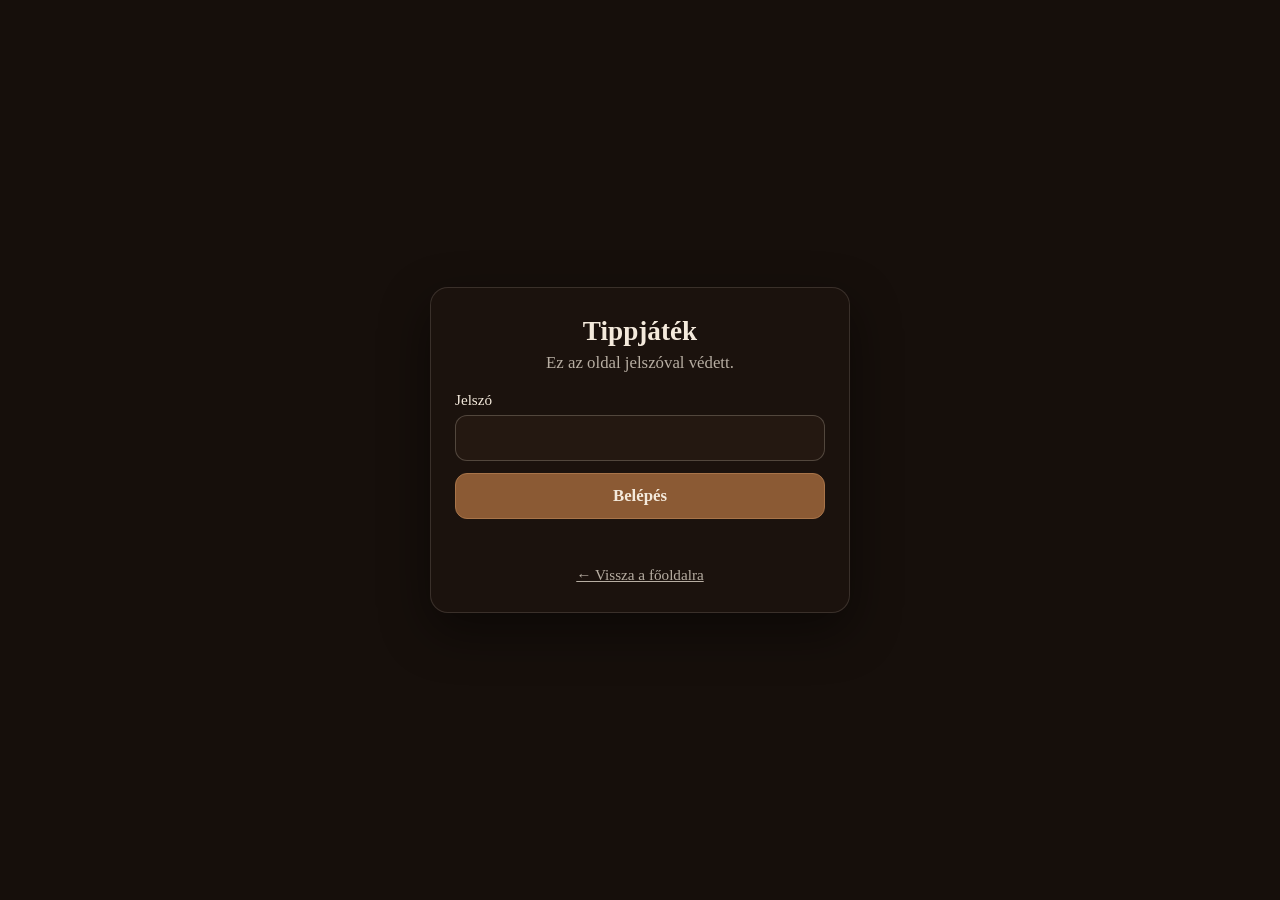
==== tippjatek.html @ b344c518 "Add the tippjatek prediction poll. Guests unlock with the seating password, pick their name from the" ====
<!doctype html>
<html lang="hu">
<head>
<meta charset="utf-8">
<meta name="viewport" content="width=device-width, initial-scale=1, viewport-fit=cover">
<meta name="robots" content="noindex, nofollow">
<meta http-equiv="Content-Security-Policy" content="default-src 'self'; script-src 'self' 'unsafe-inline'; style-src 'self' 'unsafe-inline'; img-src 'self' data:; connect-src 'self' https://tippjatek.eszunkiszunkmulatunk.workers.dev">
<title>Tippjáték — Bea &amp; Gábor</title>
<link rel="icon" type="image/svg+xml" href="./favicon.svg">
<style>
:root { color-scheme: dark; }
* { box-sizing: border-box; }
body {
  margin: 0;
  min-height: 100vh;
  background: #160f0b;
  color: #f4eadc;
  font-family: "Cormorant Garamond", ui-serif, Georgia, "Times New Roman", serif;
}
body:not(.unlocked) { display: grid; place-items: center; padding: 24px; }

/* Gate — identical in behaviour to the seating page. */
.gate {
  width: min(420px, 100%);
  padding: 28px 24px;
  border: 1px solid rgba(244, 234, 220, .14);
  border-radius: 18px;
  background: #1b120d;
  box-shadow: 0 18px 50px rgba(0, 0, 0, .45);
  text-align: center;
}
.gate h1 { margin: 0 0 6px; font-size: 1.7rem; font-weight: 600; }
.gate p { margin: 0 0 18px; color: rgba(244, 234, 220, .72); font-size: 1.05rem; }
.gate label { display: block; text-align: left; font-size: .95rem; margin-bottom: 6px; }
.gate input, .gate button {
  width: 100%;
  font: inherit;
  font-size: 1.05rem;
  padding: 12px 14px;
  border-radius: 12px;
  border: 1px solid rgba(244, 234, 220, .22);
  background: #241811;
  color: #f4eadc;
}
.gate button { margin-top: 12px; background: #8b5a34; border-color: #a87449; cursor: pointer; font-weight: 600; }
.gate button:disabled { opacity: .6; cursor: progress; }
.gate .error { margin: 12px 0 0; color: #e7a17a; min-height: 1.3em; font-size: .95rem; }
.gate .back { display: inline-block; margin-top: 16px; color: rgba(244, 234, 220, .72); font-size: .95rem; }

/* Poll — prediction-market layout on the wedding palette.
   Question text stays Cormorant serif; every number is sans with tabular
   figures, so percentages line up column-wise the way market odds do. */
.poll-wrap { display: none; width: min(600px, 100%); margin: 0 auto; padding: 0 14px 64px; }
body.unlocked .poll-wrap { display: block; }

.poll-topbar {
  position: sticky;
  top: 0;
  z-index: 5;
  display: flex;
  align-items: baseline;
  justify-content: space-between;
  gap: 12px;
  margin: 0 -14px 18px;
  padding: 14px 20px;
  background: rgba(22, 15, 11, .92);
  backdrop-filter: blur(8px);
  border-bottom: 1px solid rgba(244, 234, 220, .1);
}
.poll-topbar h1 { margin: 0; font-size: 1.35rem; font-weight: 600; letter-spacing: .01em; }
.poll-progress {
  font-family: ui-sans-serif, system-ui, -apple-system, "Segoe UI", sans-serif;
  font-variant-numeric: tabular-nums;
  font-size: .82rem;
  letter-spacing: .04em;
  text-transform: uppercase;
  color: rgba(244, 234, 220, .5);
  white-space: nowrap;
}
.poll-progress b { color: #d6b36b; font-weight: 600; }

.poll-head { padding: 4px 6px 20px; }
.poll-head p { margin: 0; color: rgba(244, 234, 220, .62); font-size: 1.02rem; line-height: 1.5; }
.poll-back { display: inline-block; margin: 18px 0 0 6px; color: rgba(244, 234, 220, .5); font-size: .92rem; }

.poll-card {
  margin: 0 0 12px;
  padding: 18px 18px 14px;
  border: 1px solid rgba(244, 234, 220, .11);
  border-radius: 14px;
  background: #1b120d;
}
.poll-question { margin: 0 0 14px; font-size: 1.22rem; font-weight: 600; line-height: 1.3; }
.poll-prompt { margin: 0 0 10px; color: rgba(244, 234, 220, .7); }
.poll-who {
  margin: 0 0 16px;
  padding: 0 6px;
  color: rgba(244, 234, 220, .78);
  font-size: 1.02rem;
}

/* Guest picker */
.poll-input {
  width: 100%;
  font: inherit;
  font-size: 1.1rem;
  padding: 12px 14px;
  border-radius: 11px;
  border: 1px solid rgba(244, 234, 220, .22);
  background: #241811;
  color: #f4eadc;
}
.poll-input:focus { outline: 2px solid #a87449; outline-offset: 1px; }
.poll-suggestions { list-style: none; margin: 10px 0 0; padding: 0; }
.poll-suggestion {
  width: 100%;
  text-align: left;
  font: inherit;
  font-size: 1.05rem;
  padding: 11px 14px;
  margin-bottom: 6px;
  border-radius: 10px;
  border: 1px solid rgba(244, 234, 220, .14);
  background: #241811;
  color: #f4eadc;
  cursor: pointer;
}
.poll-suggestion:hover { border-color: #a87449; background: #2e1e14; }
.poll-suggestion--empty { color: rgba(244, 234, 220, .5); cursor: default; border-style: dashed; }

/* Unanswered: outlined option pills, in Polymarket's two-up arrangement. */
.poll-options { display: grid; grid-template-columns: 1fr 1fr; gap: 8px; }
@media (max-width: 460px) { .poll-options { grid-template-columns: 1fr; } }
.poll-option {
  font: inherit;
  font-size: 1.02rem;
  line-height: 1.25;
  padding: 13px 14px;
  border-radius: 10px;
  border: 1px solid rgba(244, 234, 220, .2);
  background: #241811;
  color: #f4eadc;
  cursor: pointer;
  text-align: left;
  transition: background .15s ease, border-color .15s ease;
}
.poll-option:hover:not(:disabled) { background: #3a2617; border-color: #d6b36b; }
.poll-option:disabled { opacity: .5; cursor: progress; }

/* Answered: label left, big tabular percentage right, rail underneath. */
.poll-results { display: grid; gap: 2px; }
.poll-row { padding: 9px 2px 11px; }
.poll-row__top {
  display: flex;
  align-items: baseline;
  justify-content: space-between;
  gap: 12px;
  margin-bottom: 7px;
}
.poll-row__label { font-size: 1.04rem; color: rgba(244, 234, 220, .78); }
.poll-row--mine .poll-row__label { color: #f4eadc; }
.poll-row__pct {
  font-family: ui-sans-serif, system-ui, -apple-system, "Segoe UI", sans-serif;
  font-variant-numeric: tabular-nums;
  font-size: 1.32rem;
  font-weight: 600;
  color: rgba(244, 234, 220, .55);
  white-space: nowrap;
}
.poll-row--mine .poll-row__pct { color: #d6b36b; }
.poll-rail { height: 5px; border-radius: 3px; background: rgba(244, 234, 220, .08); overflow: hidden; }
.poll-rail__fill {
  display: block;
  height: 100%;
  border-radius: 3px;
  background: #8b5a34;
  transition: width .5s cubic-bezier(.22, .61, .36, 1);
}
.poll-row--mine .poll-rail__fill { background: #d6b36b; }

.poll-chip {
  display: inline-block;
  margin-left: 8px;
  padding: 2px 7px;
  border-radius: 999px;
  background: rgba(214, 179, 107, .16);
  color: #d6b36b;
  font-family: ui-sans-serif, system-ui, -apple-system, "Segoe UI", sans-serif;
  font-size: .68rem;
  font-weight: 600;
  letter-spacing: .06em;
  text-transform: uppercase;
  vertical-align: middle;
}

.poll-meta {
  margin: 12px 0 0;
  padding-top: 11px;
  border-top: 1px solid rgba(244, 234, 220, .08);
  font-family: ui-sans-serif, system-ui, -apple-system, "Segoe UI", sans-serif;
  font-variant-numeric: tabular-nums;
  font-size: .78rem;
  letter-spacing: .05em;
  text-transform: uppercase;
  color: rgba(244, 234, 220, .42);
}

.poll-done {
  margin: 20px 0 0;
  padding: 16px;
  border: 1px dashed rgba(214, 179, 107, .3);
  border-radius: 14px;
  text-align: center;
  color: #d6b36b;
  font-size: 1.05rem;
}

.poll-error { margin: 10px 0 0; color: #e7a17a; font-size: .96rem; }
.poll-link {
  font: inherit;
  font-size: inherit;
  padding: 0;
  border: 0;
  background: none;
  color: #d6b36b;
  text-decoration: underline;
  cursor: pointer;
}
</style>
</head>
<body>
<div class="gate" id="gate">
  <h1>Tippjáték</h1>
  <p>Ez az oldal jelszóval védett.</p>
  <form id="gate-form">
    <label for="gate-password">Jelszó</label>
    <input type="password" id="gate-password" autocomplete="current-password" autocapitalize="none" spellcheck="false" required>
    <button type="submit" id="gate-submit">Belépés</button>
  </form>
  <p class="error" id="gate-error" role="alert"></p>
  <a class="back" href="./">← Vissza a főoldalra</a>
</div>

<div class="poll-wrap">
  <div class="poll-topbar">
    <h1 id="poll-title"></h1>
    <span class="poll-progress" id="poll-progress"></span>
  </div>
  <div class="poll-head">
    <p id="poll-intro"></p>
  </div>
  <div id="poll-root"></div>
  <a class="poll-back" href="./">← Vissza a főoldalra</a>
</div>

<script src="./i18n.js"></script>
<script>
// Same unlock as ultetes.html, down to the sessionStorage key: one password
// entry covers both pages for the session.
const gate = document.getElementById("gate");
const form = document.getElementById("gate-form");
const field = document.getElementById("gate-password");
const submit = document.getElementById("gate-submit");
const error = document.getElementById("gate-error");
const SESSION_KEY = "seating-pass";

function bytes(base64) {
  return Uint8Array.from(atob(base64), (c) => c.charCodeAt(0));
}

async function unlock(password) {
  const payload = await (await fetch("./ultetes-data.enc.json", { cache: "no-store" })).json();
  const material = await crypto.subtle.importKey(
    "raw", new TextEncoder().encode(password), "PBKDF2", false, ["deriveKey"]
  );
  const key = await crypto.subtle.deriveKey(
    { name: "PBKDF2", salt: bytes(payload.salt), iterations: payload.iterations, hash: "SHA-256" },
    material,
    { name: "AES-GCM", length: 256 },
    false,
    ["decrypt"]
  );
  const plain = await crypto.subtle.decrypt(
    { name: "AES-GCM", iv: bytes(payload.nonce) }, key, bytes(payload.data)
  );
  window.__SEATING_STATE__ = JSON.parse(new TextDecoder().decode(plain));
  await import("./tippjatek.js");
  gate.remove();
  document.body.classList.add("unlocked");
}

async function attempt(password, remember) {
  submit.disabled = true;
  error.textContent = "";
  try {
    await unlock(password);
    if (remember) sessionStorage.setItem(SESSION_KEY, password);
  } catch (failure) {
    sessionStorage.removeItem(SESSION_KEY);
    error.textContent = "Hibás jelszó.";
    submit.disabled = false;
    field.value = "";
    field.focus();
  }
}

form.addEventListener("submit", (event) => {
  event.preventDefault();
  attempt(field.value, true);
});

const remembered = sessionStorage.getItem(SESSION_KEY);
if (remembered) attempt(remembered, false);
</script>
</body>
</html>
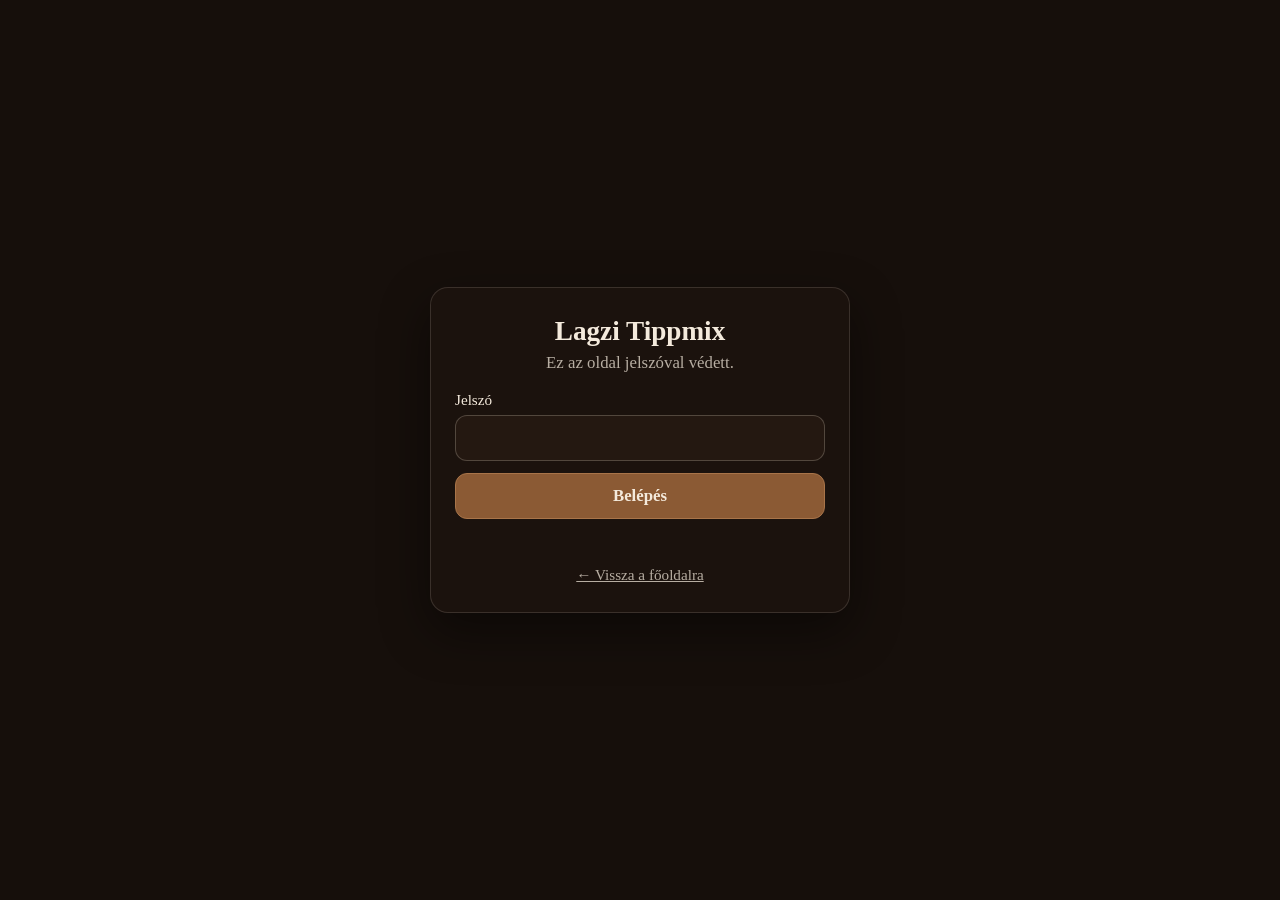
==== commit f7704ff5: "Name the poll after a bookmaker in every language. Hungarian guests get Lagzi Tippmix, after the nat" ====
--- a/tippjatek.html
+++ b/tippjatek.html
@@ -5,7 +5,7 @@
 <meta name="viewport" content="width=device-width, initial-scale=1, viewport-fit=cover">
 <meta name="robots" content="noindex, nofollow">
 <meta http-equiv="Content-Security-Policy" content="default-src 'self'; script-src 'self' 'unsafe-inline'; style-src 'self' 'unsafe-inline'; img-src 'self' data:; connect-src 'self' https://tippjatek.eszunkiszunkmulatunk.workers.dev">
-<title>Tippjáték — Bea &amp; Gábor</title>
+<title>Lagzi Tippmix — Bea &amp; Gábor</title>
 <link rel="icon" type="image/svg+xml" href="./favicon.svg">
 <style>
 :root { color-scheme: dark; }
@@ -68,6 +68,25 @@
   border-bottom: 1px solid rgba(244, 234, 220, .1);
 }
 .poll-topbar h1 { margin: 0; font-size: 1.35rem; font-weight: 600; letter-spacing: .01em; }
+.poll-topbar__right { display: flex; align-items: center; gap: 12px; }
+
+/* Flags inline rather than the main site's dropdown: three targets beat a
+   menu on a phone, and this page does not load styles.css. */
+.poll-langs { display: flex; gap: 4px; }
+.poll-lang {
+  display: block;
+  padding: 3px;
+  border: 1px solid transparent;
+  border-radius: 5px;
+  background: none;
+  cursor: pointer;
+  line-height: 0;
+  opacity: .45;
+  transition: opacity .15s ease, border-color .15s ease;
+}
+.poll-lang:hover { opacity: .8; }
+.poll-lang[aria-pressed="true"] { opacity: 1; border-color: #d6b36b; }
+.poll-lang img { display: block; width: 24px; height: 18px; border-radius: 2px; }
 .poll-progress {
   font-family: ui-sans-serif, system-ui, -apple-system, "Segoe UI", sans-serif;
   font-variant-numeric: tabular-nums;
@@ -230,7 +249,7 @@
 </head>
 <body>
 <div class="gate" id="gate">
-  <h1>Tippjáték</h1>
+  <h1>Lagzi Tippmix</h1>
   <p>Ez az oldal jelszóval védett.</p>
   <form id="gate-form">
     <label for="gate-password">Jelszó</label>
@@ -244,7 +263,20 @@
 <div class="poll-wrap">
   <div class="poll-topbar">
     <h1 id="poll-title"></h1>
-    <span class="poll-progress" id="poll-progress"></span>
+    <div class="poll-topbar__right">
+      <span class="poll-progress" id="poll-progress"></span>
+      <div class="poll-langs" id="poll-langs" role="group" aria-label="Nyelv / Language">
+        <button type="button" class="poll-lang" data-lang="hu" aria-label="Magyar">
+          <img src="./flags/hu.webp" alt="HU" width="24" height="18" onerror="this.src='./flags/hu.png'; this.onerror=null;">
+        </button>
+        <button type="button" class="poll-lang" data-lang="en" aria-label="English">
+          <img src="./flags/en.webp" alt="EN" width="24" height="18" onerror="this.src='./flags/en.png'; this.onerror=null;">
+        </button>
+        <button type="button" class="poll-lang" data-lang="ro" aria-label="Română">
+          <img src="./flags/ro.webp" alt="RO" width="24" height="18" onerror="this.src='./flags/ro.png'; this.onerror=null;">
+        </button>
+      </div>
+    </div>
   </div>
   <div class="poll-head">
     <p id="poll-intro"></p>
